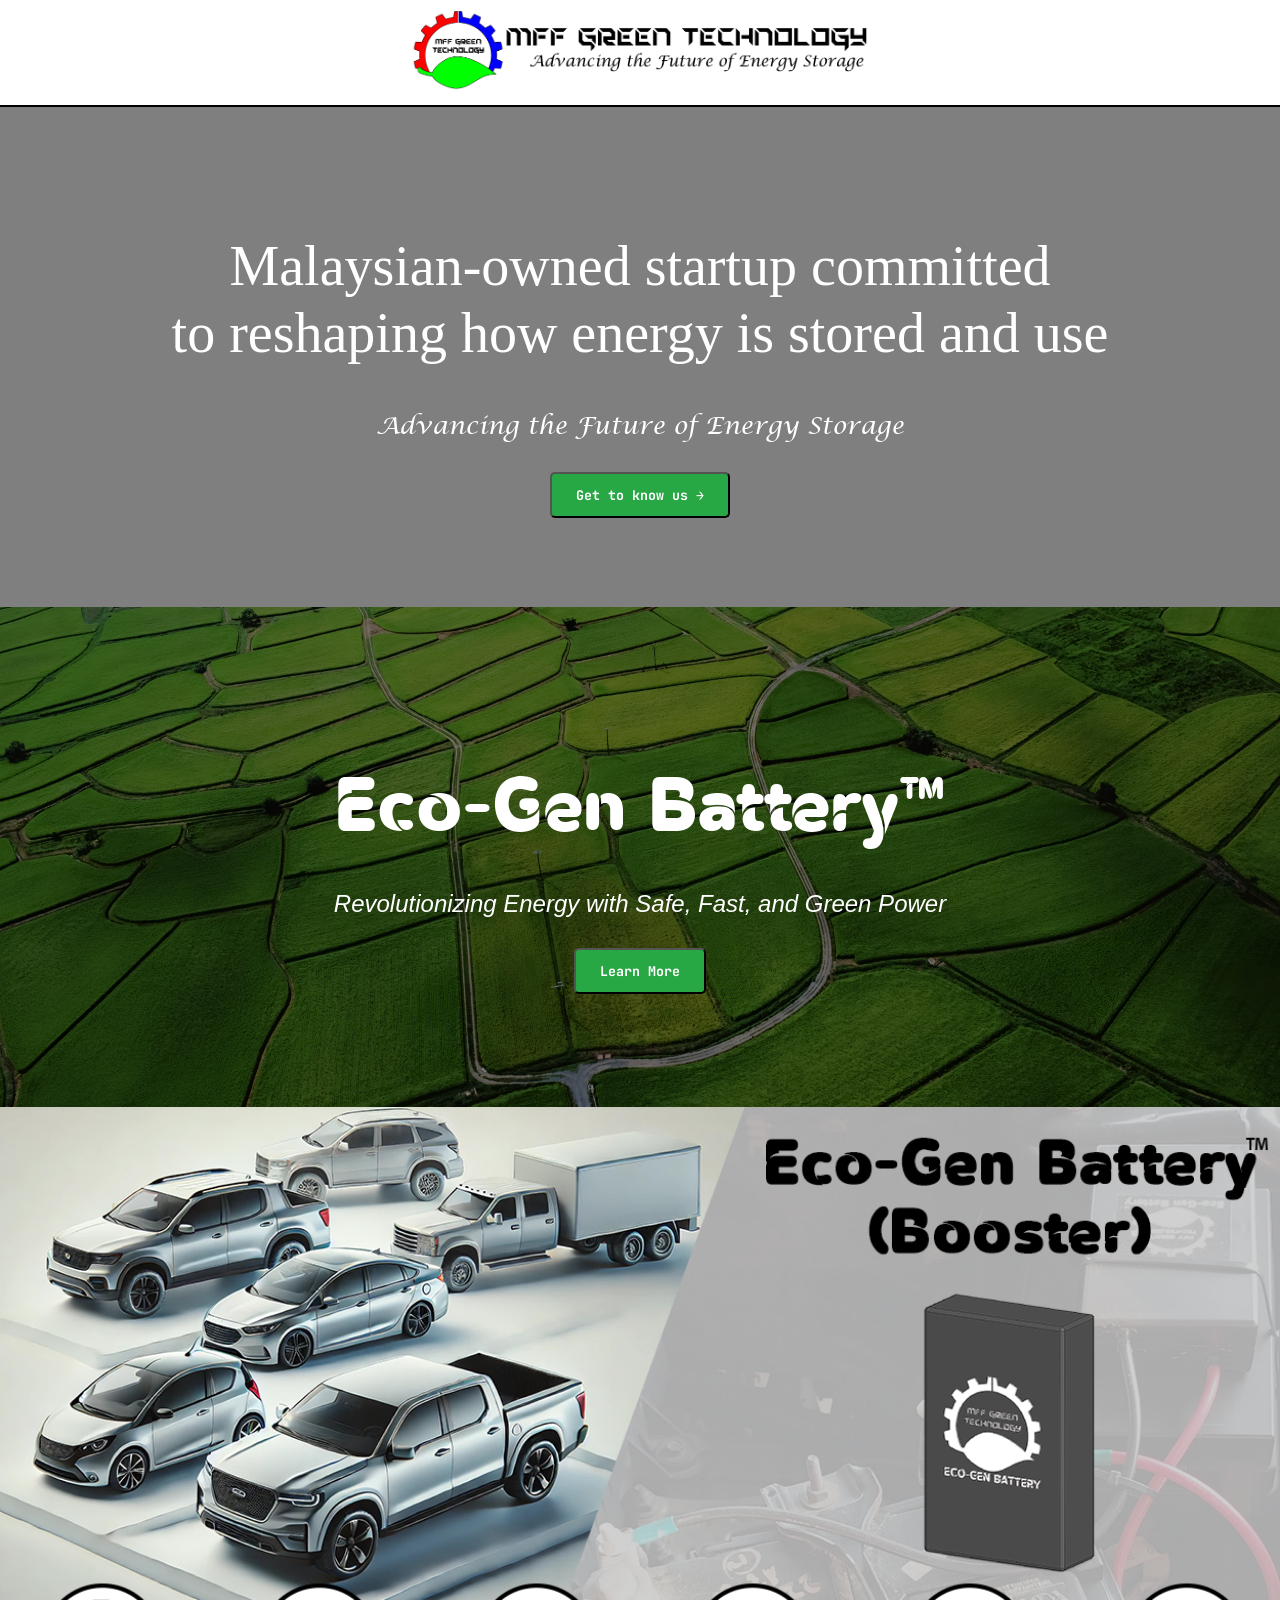
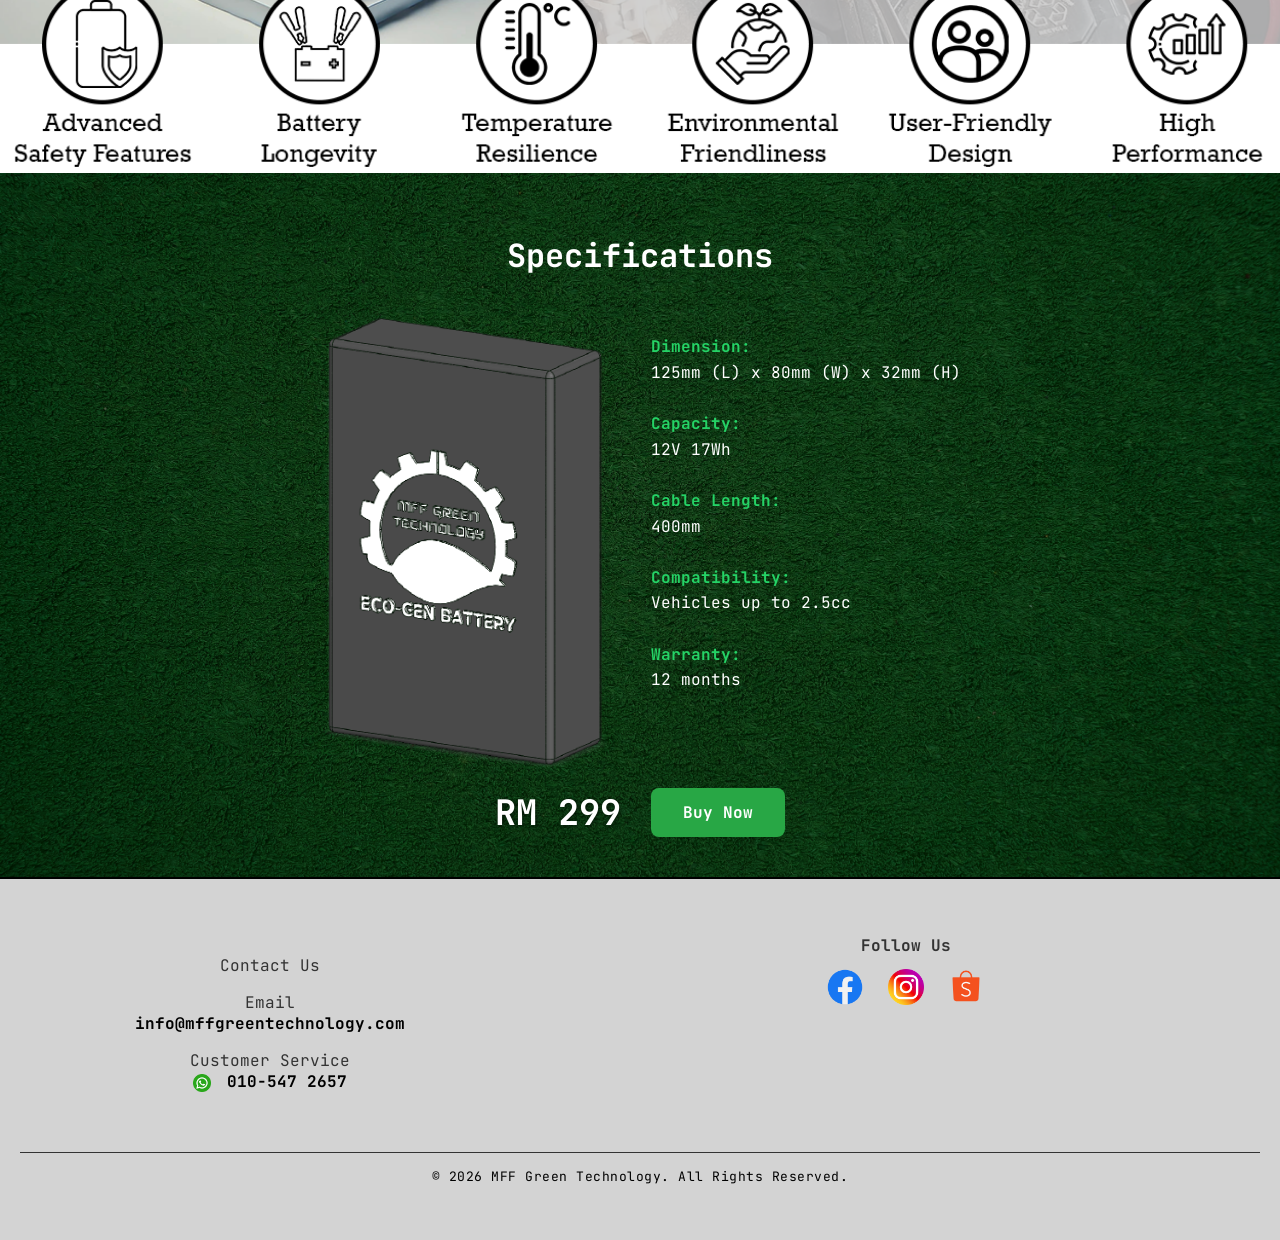
==== index.html @ 22446a82 "Update index.html" ====
<!DOCTYPE html>
<html lang="en">
<head>
    <meta charset="UTF-8">
    <meta name="viewport" content="width=device-width, initial-scale=1.0">
    <title>MFF Green Technology</title>
    <link rel="icon" type="image/x-icon" href="media/logo/MFF Green Technology (White Font).png">
    <link href="https://fonts.googleapis.com/css2?family=JetBrains+Mono:wght@400;700&display=swap" rel="stylesheet">
    <link rel="stylesheet" href="css/main.css">
    <link rel="stylesheet" href="css/index.css">
    <script src="js/main.js" defer></script>
</head>
<body>
    <div class="container">
        <!-- Header Section -->
        <header class="header">
            <!-- Top Navigation -->
            <nav class="top-navbar">
                <a href="index.html">
                    <img src="media/logo/Official Logo with Tagline.png" alt="logo" class="topLogo">
                </a>
            </nav>
        </header>

        <!-- Section 1 Content -->
        <div class="section1">
            <video class="s1-video" autoplay muted loop plainline>
                <source src="media/bgVideo1.mp4" type="video/mp4">
                Your browser does not support the video tag.
            </video>

            <div class="s1-content">
                <h1>Malaysian-owned startup committed <br> to reshaping how energy is stored and use</h1>
                <p>Advancing the Future of Energy Storage</p>
                <button class="learnbtn" id="companyInfoBtn">Get to know us →</button>
            </div>
        </div>

        <!-- Section 1 Pop Up Message Button -->
        <div id="companyModal" class="modal">
            <div class="modal-content">
                <span class="close">&times;</span>
                <h2>About Us</h2>
                <p>
                    MFF Green Technology is a Malaysian-owned startup founded in 2020, 
                    dedicated to creating safe, eco-friendly, and high-performance 
                    energy storage solutions.

                    The company aims to solve problems with 
                    conventional batteries—such as leakage, fire risks, short lifespan, 
                    and slow charging—by using innovative materials and manufacturing methods.

                    Their mission is to build trust in technology that 
                    protects people, preserves nature, and powers progress.
                    <br><br>
                    <strong>We don't just build batteries.</strong>
                    <br>
                    <strong>
                        We build trust in technology that protects 
                        people, preserves nature, and powers progress.
                    </strong>
                </p>
            </div>
        </div>

        <!-- Section 2 Content -->
        <div class="section2">
            <img src="media/bgImg1.jpg" alt="Eco-Gen Battery" class="s2-img">

            <div class="s2-content">
                <h1>Eco-Gen Battery™</h1>
                <p>Revolutionizing Energy with Safe, Fast, and Green Power</p>
                <button class="learnbtn" id="brandInfoBtn">Learn More</a>
            </div>
        </div>

        <!-- Section 2 Pop Up Message Button -->
        <div id="brandModal" class="modal">
            <div class="modal-content">
                <span class="close">&times;</span>
                <h2>What is Eco-Gen Battery™?</h2>
                <p>
                    Eco-Gen Battery is a brand that 
                    represents advanced energy solutions with a focus on environmental
                    sustainability. 
                    <br><br>
                    The name <strong>"Eco-Gen"</strong> stands for <strong>"Environmental Generation,"</strong> 
                    highlighting the brand's commitment to developing eco-friendly and 
                    innovative battery technologies.
                </p>
            </div>
        </div>        

        <!-- Section 3 Content -->
        <div class="section3">
            <img src="media/Eco-Gen Battery (Booster)_Header.png" alt="Eco-Gen Battery (Booster)" class="s3-img">
        </div>

        <!-- Section 4 Content -->
        <div class="section4">
            <img src="media/green.avif" alt="background" class="s4-img">

            <div class="s4-content">
                <h1>Specifications</h1>

                <div class="s4-flex">
                    <img src="media/Car Booster.PNG" alt="Eco-Gen Battery Booster" class="batteryBooster">

                    <div class="specs-text">
                        <p>
                            <strong>Dimension:</strong><br>
                            125mm (L) x 80mm (W) x 32mm (H) <br><br>

                            <strong>Capacity:</strong><br>
                            12V 17Wh <br><br>

                            <strong>Cable Length:</strong><br>
                            400mm <br><br>

                            <strong>Compatibility:</strong><br>
                            Vehicles up to 2.5cc <br><br>

                            <strong>Warranty:</strong><br>
                            12 months

                        </p>
                    </div>
                </div>

                <div class="price-buy">
                    <h1 class="price-tag"><strong>RM 299</strong></h1>
                    <a href="https://my.shp.ee/KeLJL6JH" target="_blank" rel="noopener noreferrer" class="buy-btn">
                        Buy Now
                    </a>
                </div>
            </div>
        </div>

        <!-- Footer Section -->
        <footer class="footer">
            <!-- Footer Top -->
            <div class="footer-content">
                <!-- Contact Us -->
                <div class="footer-contactUs">
                    <p>Contact Us</p>
                    <p>
                        Email <br>
                        <strong>
                            <a href="mailto:info@mffgreentechnology.com">info@mffgreentechnology.com</a>
                        </strong>
                    </p>
                    <p>
                        Customer Service <br>
                        <strong>
                            <img src="media/icon/whatsapp.png" alt="Whatsapp Icon" class="cs-icon">
                            <a href="https://wa.me/60105472657">010-547 2657</a>
                        </strong>
                    </p>
                </div>

                <!-- Social Links -->
                <div class="footer-social">
                    <p>Follow Us</p>
                    <div class="social-icons">
                        <a href="https://www.facebook.com/mffgreentechnology" target="_blank" rel="noopener noreferrer">
                            <img src="media/icon/facebook.png" alt="Facebook Icon">
                        </a>
                        
                        <a href="https://www.instagram.com/mffgreentechnology/" target="_blank" rel="noopener noreferrer">
                            <img src="media/icon/instagram.png" alt="Instagram Icon">
                        </a>

                        <a href="https://my.shp.ee/B9w2afPx" target="_blank" rel="noopener noreferrer">
                            <img src="media/icon/shopee.png" alt="Shopee Icon">
                        </a>
                    </div>
                </div>
            </div>

            <div class="footer-copyright">
                <p>
                    &copy; 2026 MFF Green Technology. All Rights Reserved.
                </p>
            </div>
        </footer>
    </div>
</body>
</html>
---- css/main.css ----
/* CSS for Top Navigation and Footer */

/* Lucida Calligraphy Regular */
@font-face {
    font-family: 'LucidaCalligraphy';
    src: url('../fonts/Lucida-Calligraphy/LucidaUnicodeCalligraphy.woff2') format('woff2'),
         url('../fonts/Lucida-Calligraphy/LucidaUnicodeCalligraphy.woff') format('woff'),
         url('../fonts/Lucida-Calligraphy/LucidaUnicodeCalligraphy.ttf') format('truetype');
    font-weight: normal;
    font-style: normal;
}

/* Lucida Calligraphy Bold */
@font-face {
    font-family: 'LucidaCalligraphy';
    src: url('../fonts/Lucida-Calligraphy/LucidaUnicodeCalligraphyBold.ttf') format('truetype');
    font-weight: bold;
    font-style: normal;
}

/* Omegle Regular */
@font-face {
    font-family: 'Omegle';
    src: url('../fonts/Omegle/OMEGLE.woff2') format('woff2'),
         url('../fonts/Omegle/OMEGLE.woff') format('woff'),
         url('../fonts/Omegle/OMEGLE.ttf') format('truetype'),
         url('../fonts/Omegle/OMEGLE.otf') format('opentype');
    font-weight: normal;
    font-style: normal;
}

/* Omegle Bold */
@font-face {
    font-family: 'Omegle';
    src: url('../fonts/Omegle/OMEGLE-Bold.ttf') format('truetype'),
         url('../fonts/Omegle/OMEGLE-Bold.otf') format('opentype');
    font-weight: bold;
    font-style: normal;
}

body{
    margin: 0;
    font-family: 'JetBrains Mono', monospace;
}

body.menu-open {
    overflow: hidden;
}

/* Top-Navbar */
.top-navbar{
    display: flex;
    align-items: center;
    justify-content: center;
    background-color: white;
    padding: 10px 12px;
    border-bottom: 2px solid black;
    width: 100%;
    box-sizing: border-box;
    position: relative;
}

.topLogo{
    height: 80px;
}
/* iPad — same desktop structure, tighter spacing */
@media (min-width: 601px) and (max-width: 1024px) {
    .top-navbar {
        padding: 10px 24px;
        width: 100%;
    }

    .logo {
        margin-left: 0;
        height: 96px;
    }

    .nav-links {
        position: static;
        transform: none;
        left: auto;
        flex: 1;
        justify-content: center;
        gap: 20px;
    }

    .nav-links li a {
        padding: 6px 8px;
        font-size: 0.95rem;
    }
}

/* iPad portrait */
@media (min-width: 601px) and (max-width: 1024px) and (orientation: portrait) {
    .top-navbar {
        padding: 8px 20px;
    }

    .logo {
        height: 84px;
    }

    .nav-links {
        gap: 12px;
    }

    .nav-links li a {
        font-size: 0.85rem;
        padding: 5px 6px;
    }
}

/* iPad landscape */
@media (min-width: 601px) and (max-width: 1024px) and (orientation: landscape) {
    .logo {
        height: 88px;
    }

    .nav-links {
        gap: 22px;
    }
}

/* iPad Pro / Air landscape (touch only, so laptops stay desktop) */
@media (min-width: 1025px) and (max-width: 1366px) and (hover: none) and (pointer: coarse) {
    .top-navbar {
        padding: 10px 28px;
        width: 100%;
    }

    .logo {
        margin-left: 48px;
        height: 100px;
    }

    .nav-links {
        gap: 24px;
    }
}

/* Mobile View */
@media (max-width: 600px) {
    .top-navbar {
        justify-content: center;
        padding: 8px 16px;
        z-index: 1001;
    }

    .topLogo{
        display: block;
        margin-left: 0 auto;
        max-height: 60px;
        height: auto;
        width: auto;
    }

}

/* Footer Base */
.footer{
    width: 100%;
    height: auto;
    background-color: lightgray;
    color: #333;
    padding: 40px 20px;
    font-family: 'JetBrains Mono', monospace;
    box-sizing: border-box;
    border-top: 2px solid black;
}

/* Footer Content Layout */
.footer-content {
    display: flex;
    flex-wrap: wrap;
    justify-content: center;
    gap: 2rem;
    margin-bottom: 2rem;
    text-align: center;
}

.footer-contactUs {
    flex: 1;
    padding: 20px;
    font-family: 'JetBrains Mono', monospace;
}

.footer-contactUs p {
    margin-bottom: 0.5rem;
}

.footer-contactUs a {
    text-decoration: none;
    color: black;
    font-weight: bold;
}

.footer-contactUs a:hover {
    text-decoration: underline;
}

.footer-contactUs .cs-icon {
    width: 18px;
    height: 18px;
    vertical-align: middle;
    margin-right: 6px;
}

.footer-social{
    flex: 1 1 250px;
    min-width: 250px;
}

/* Footer Headings */
.footer-social p{
    margin-bottom: 0.5rem;
    font-weight: bold;
}

/* Social Icons */
.social-icons{
    display: flex;
    justify-content: center;
    align-items: center;
    gap: 15px;
}

.social-icons a{
    display: inline-block;
    text-decoration: none;
}

.social-icons img {
    display: block;
    width: 36px;
    margin: 0.3rem;
    border: none;
    transition: transform 0.3s ease;
}

.social-icons img:hover {
    transform: scale(1.3);
}

/* Footer Copyright */
.footer-copyright {
    text-align: center;
    padding: 15px 0;
    color: black;
    font-size: 13px;
    border-top: 1px solid #333;
    font-family: 'JetBrains Mono', monospace;
}

.footer-copyright p {
    margin: 0;
    letter-spacing: 0.5px;
}
---- css/index.css ----
/* CSS for index.html */

/* Lucida Calligraphy Regular */
@font-face {
    font-family: 'LucidaCalligraphy';
    src: url('../fonts/Lucida-Calligraphy/LucidaUnicodeCalligraphy.woff2') format('woff2'),
         url('../fonts/Lucida-Calligraphy/LucidaUnicodeCalligraphy.woff') format('woff'),
         url('../fonts/Lucida-Calligraphy/LucidaUnicodeCalligraphy.ttf') format('truetype');
    font-weight: normal;
    font-style: normal;
}

/* Lucida Calligraphy Bold */
@font-face {
    font-family: 'LucidaCalligraphy';
    src: url('../fonts/Lucida-Calligraphy/LucidaUnicodeCalligraphyBold.ttf') format('truetype');
    font-weight: bold;
    font-style: normal;
}

/* Omegle Regular */
@font-face {
    font-family: 'Omegle';
    src: url('../fonts/Omegle/OMEGLE.woff2') format('woff2'),
         url('../fonts/Omegle/OMEGLE.woff') format('woff'),
         url('../fonts/Omegle/OMEGLE.ttf') format('truetype'),
         url('../fonts/Omegle/OMEGLE.otf') format('opentype');
    font-weight: normal;
    font-style: normal;
}

/* Omegle Bold */
@font-face {
    font-family: 'Omegle';
    src: url('../fonts/Omegle/OMEGLE-Bold.ttf') format('truetype'),
         url('../fonts/Omegle/OMEGLE-Bold.otf') format('opentype');
    font-weight: bold;
    font-style: normal;
}

.section1 {
    position: relative;
    width: 100%;
    height: 500px;
    overflow: hidden;
    font-family: 'JetBrains Mono', monospace;
}

.s1-video {
    position: absolute;
    top: 0;
    left: 0;
    width: 100%;
    height: 100%;
    object-fit: cover;
    z-index: 0;
}

.s1-content {
    position: relative;
    z-index: 1;
    display: flex;
    flex-direction: column;
    align-items: center;
    justify-content: center;
    height: 100%;
    color: white;
    text-align: center;
    padding: 0 20px;
    background: rgba(0, 0, 0, 0.5); /* optional semi-transparent overlay */
}

.s1-content h1 {
    font-family: 'Rockwell', serif;
    font-size: clamp(2rem, 5vw, 3.5rem); /* responsive scaling */
    margin-bottom: 20px;
    font-weight: 500;
    line-height: 1.2;
}

.s1-content p {
    font-family: 'LucidaCalligraphy', cursive;
    font-size: clamp(1rem, 3vw, 1.5rem);
    margin-bottom: 30px;
    font-weight: 400;
    max-width: 800px;
}

.learnbtn {
    display: inline-block;
    padding: 12px 24px;
    background-color: #28a745;
    color: white;
    text-decoration: none;
    font-weight: bold;
    border-radius: 5px;
    transition: background 0.3s ease;
    font-family: 'JetBrains Mono', monospace;
}

.learnbtn:hover {
    background-color: #218838;
    transform: translateY(-2px); /* subtle hover lift */
}

/* --- Existing CSS above remains unchanged --- */

/* Modal background */
.modal {
    display: none; 
    position: fixed; 
    z-index: 2000; 
    left: 0;
    top: 0;
    width: 100%; 
    height: 100%; 
    background-color: rgba(0,0,0,0.7);
    backdrop-filter: blur(4px); /* subtle blur effect */
    overflow-y: auto;
}

/* Modal box */
.modal-content {
    background-color: #fefefe;
    margin: 10% auto;
    padding: 30px;
    border-radius: 12px;
    width: 90%;
    max-width: 600px;
    text-align: justify;
    box-shadow: 0 6px 20px rgba(0,0,0,0.3);
    font-family: 'JetBrains Mono', monospace;
    animation: fadeIn 0.4s ease;
    position: relative;
}

/* Modal heading */
.modal-content h2 {
    font-family: 'Omegle', sans-serif;
    font-size: 1.6rem;
    margin-bottom: 16px;
    color: #28a745;
    text-align: center;
}

/* Modal text */
.modal-content p {
    font-family: 'JetBrainsMono', monospace;
    font-size: 1rem;
    line-height: 1.5;
    color: #333;
}

/* Close button */
.close {
    position: absolute;
    top: 12px;
    right: 16px;
    font-size: 24px;
    font-weight: bold;
    cursor: pointer;
    color: #666;
    transition: color 0.3s ease;
}
.close:hover {
    color: #d9534f;
}

/* Animation for modal */
@keyframes fadeIn {
    from {opacity: 0; transform: scale(0.95);}
    to {opacity: 1; transform: scale(1);}
}


.section2{
    position: relative;
    width: 100%;
    height: 600px;
    overflow: hidden;
    font-family: 'JetBrains Mono', monospace;
}

.s2-img{    
    position: absolute;
    top: 0;
    left: 0;
    width: 100%;
    height: 100%;
    object-fit: cover;
    z-index: 0;
}

.section2{
    position: relative;
    width: 100%;
    height: 500px;
    overflow: hidden;
    font-family: 'JetBrains Mono', monospace;
}

.s2-img{    
    position: absolute;
    top: 0;
    left: 0;
    width: 100%;
    height: 100%;
    object-fit: cover;
    z-index: 0;
}

.s2-content{
    position: relative;
    z-index: 1;
    display: flex;
    flex-direction: column;
    align-items: center;
    justify-content: center;
    height: 100%;
    color: white;
    text-align: center;
    padding: 0 20px;
    background: rgba(0, 0, 0, 0.5);
}

.s2-content h1 {
    font-family: 'Omegle', sans-serif;
    font-size: clamp(4rem, 6vw, 8rem);
    margin-bottom: 10px;
    font-weight: 500;
    line-height: 1.1;
}

.s2-content p {
    font-family: Arial, sans-serif;
    font-style: italic;
    font-size: clamp(1rem, 3vw, 1.5rem);
    margin-bottom: 30px;
    font-weight: 400;
    max-width: 800px;
}

/* Section 3 */
.section3 {
    width: 100%;
    height: auto;
    overflow: hidden;
    font-family: 'JetBrains Mono', monospace;
}

.s3-img {    
    width: 100%;        /* full width scaling */
    height: auto;       /* keep natural aspect ratio */
    display: block;     /* removes inline spacing issues */
    position: relative; /* no need for absolute positioning */
    object-fit: contain; /* ensures the whole image is visible */
}

.section4 {
    position: relative;
    width: 100%;
    height: auto;
    overflow: hidden;
    font-family: 'JetBrains Mono', monospace;
}

.s4-img {    
    position: absolute;
    top: 0;
    left: 0;
    width: 100%;
    height: 100%;
    object-fit: cover;
    z-index: 0;
}

.s4-content {
    position: relative;
    z-index: 1;
    display: flex;
    flex-direction: column;
    align-items: center;
    justify-content: flex-start;
    height: 100%;
    color: white;
    text-align: center;
    padding: 40px 20px;
    background: rgba(0, 0, 0, 0.5);
}

.s4 h1{
    margin-top: 20px;
}

.s4-flex {
    display: flex;
    justify-content: center;
    align-items: flex-start;
    gap: 40px;
    flex-wrap: wrap;
    margin-top: 20px;
}

.batteryBooster{
    height: 450px;
    width: auto;
}

.specs-text {
    max-width: 400px;
    text-align: left;
    font-size: 1rem;
    line-height: 1.6;
}

.specs-text strong {
    color: #25D366;
}


/* Section 5 */
.section5 {
    position: relative;
    width: 100%;
    height: auto;
    overflow: hidden;
    font-family: 'JetBrains Mono', monospace;
}

.s5-img {    
    position: absolute;
    top: 0;
    left: 0;
    width: 100%;
    height: 100%;
    object-fit: cover;
    z-index: 0;
}

.s5-content {
    position: relative;
    z-index: 1;
    display: flex;
    flex-direction: column;
    align-items: center;
    justify-content: center;
    height: 100%;
    color: white;
    text-align: center;
    padding: 40 20px;
    background: rgba(0, 0, 0, 0.5);
}

.price-buy {
    display: flex;
    justify-content: center;
    align-items: center;
    gap: 30px;
    flex-wrap: wrap;
    margin-top: 20px;
}

.price-tag {
    font-size: 2.2rem;
    font-weight: bold;
    color: #fff;
    margin: 0;
    text-shadow: 1px 1px 4px rgba(0,0,0,0.6);
}

.buy-btn {
    background-color: #28a745;
    color: white;
    font-weight: bold;
    text-decoration: none;
    padding: 14px 32px;
    border-radius: 8px;
    transition: background-color 0.3s ease, transform 0.2s ease;
    display: flex;
    align-items: center;
    gap: 10px;
}

.buy-btn:hover {
    background-color: #218838;
    transform: scale(1.05);
}

@media(max-width: 600px){
    .section1{
        height: 400px
    }

    .section2{
        height: 400px;
    }

    .batteryBooster{
        max-height: 300px;
    }

    .modal-content{
        width: 80%;
        margin: 10% auto;
        padding: 18px;
        font-size: 0.9rem;
    }

    .modal-content h2{
        font-size: 1.4rem;
    }

    .modal-content p{
        font-size: 0.9rem;
        line-height: 1.4;
    }

    .close{
        font-size: 22px;
        top: 8px;
        right: 12px;
    }
}
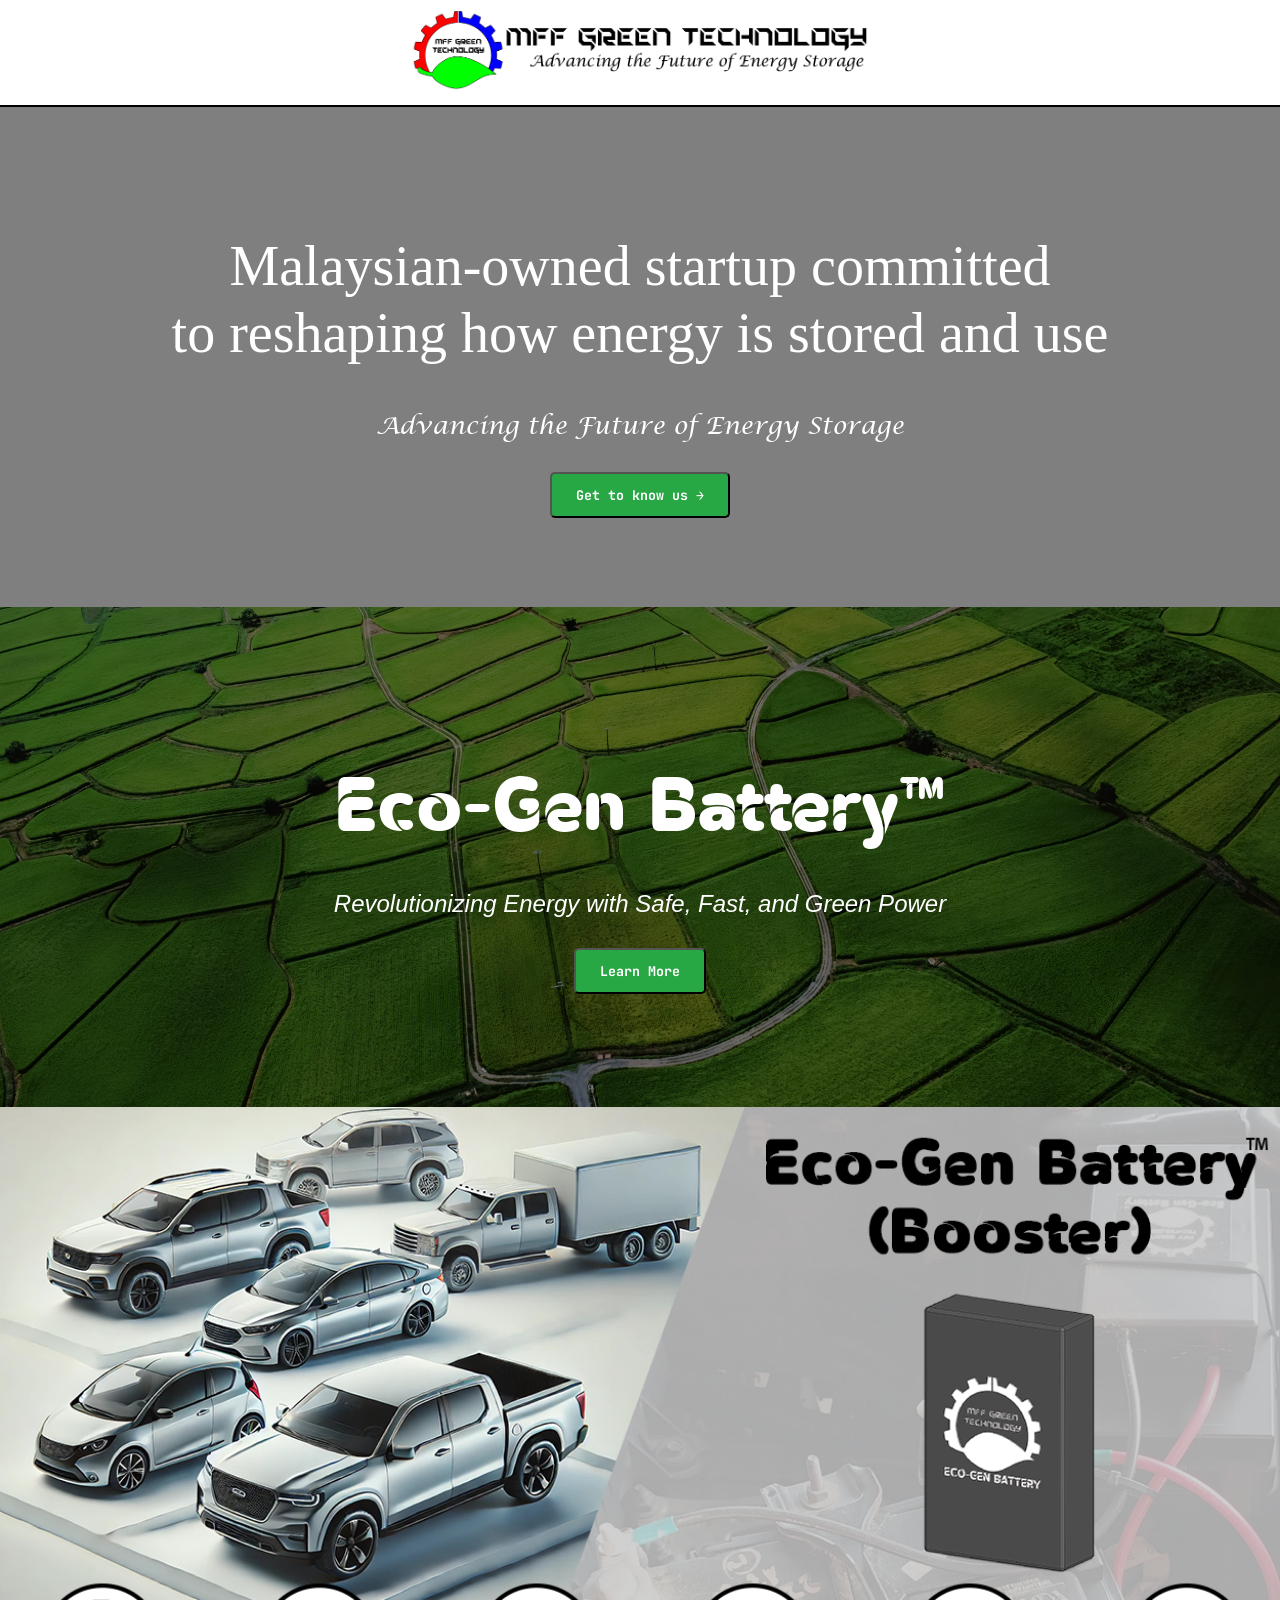
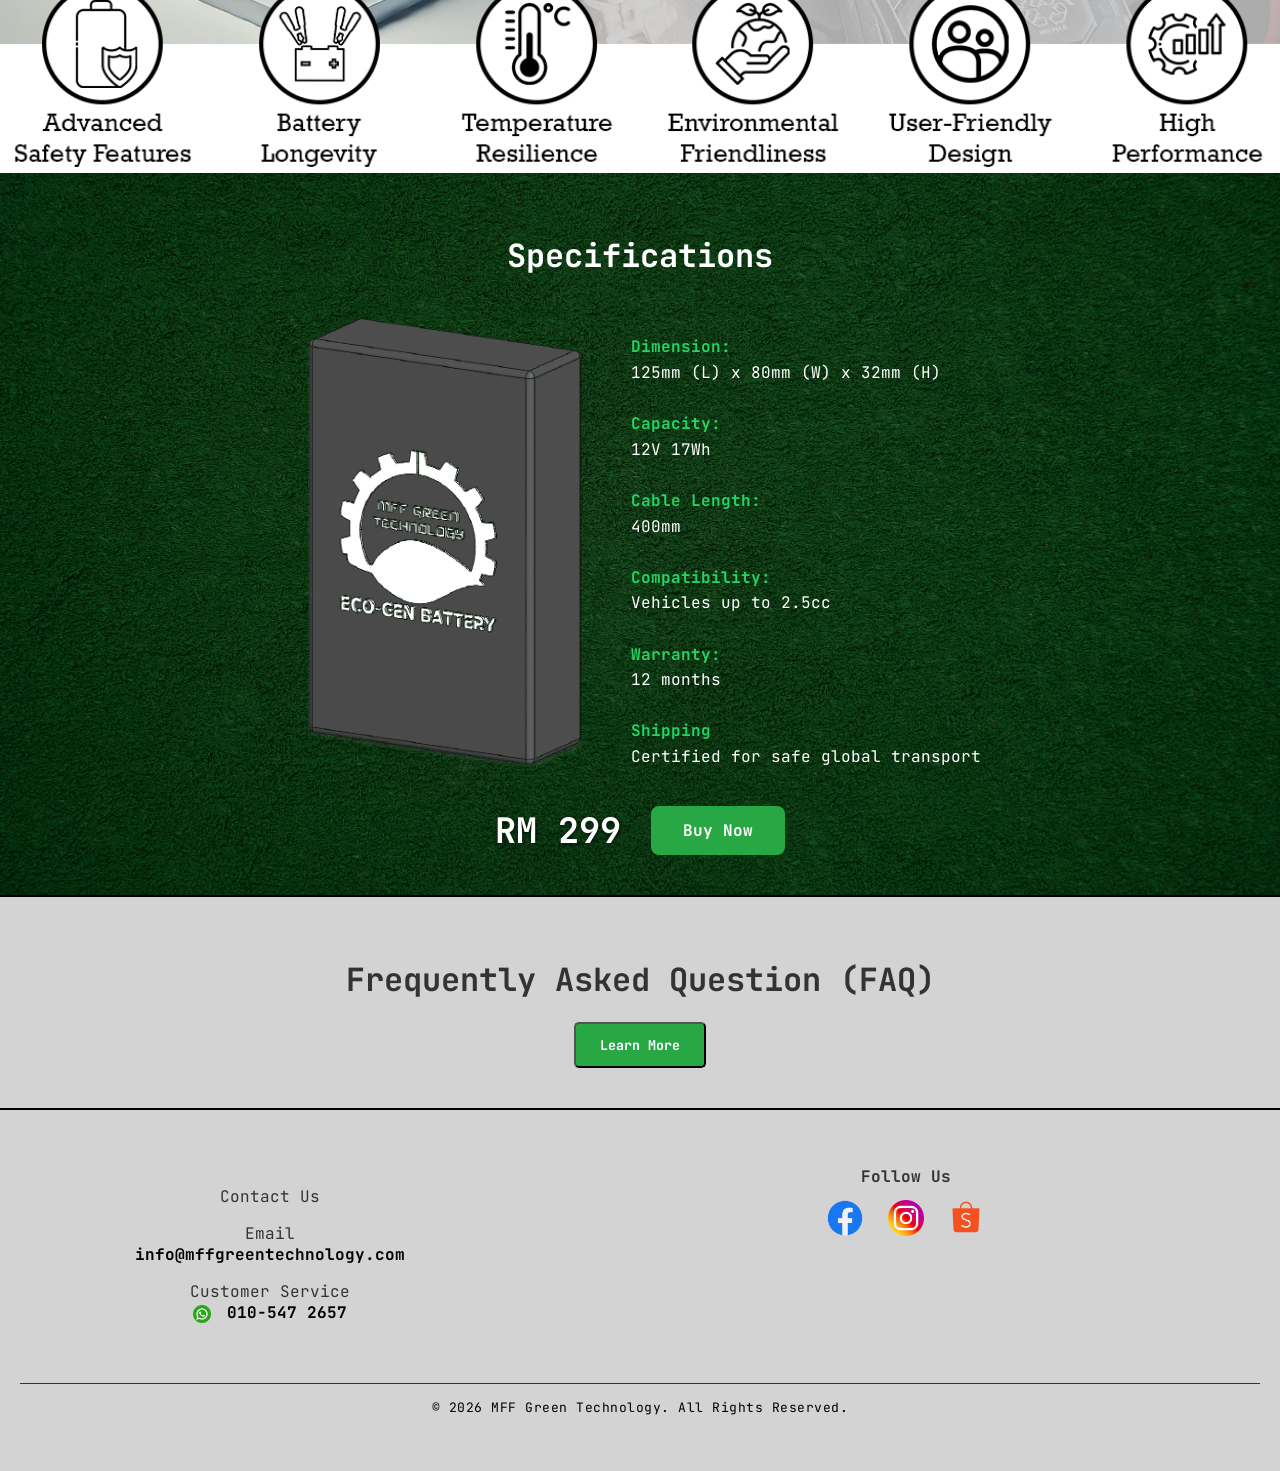
==== commit a21a7e2e: "Update index.html" ====
--- a/index.html
+++ b/index.html
@@ -9,6 +9,25 @@
     <link rel="stylesheet" href="css/main.css">
     <link rel="stylesheet" href="css/index.css">
     <script src="js/main.js" defer></script>
+    <!-- Google tag (gtag.js) -->
+    <script async src="https://www.googletagmanager.com/gtag/js?id=G-3W6DB83Z1Q"></script>
+    <script>
+      window.dataLayer = window.dataLayer || [];
+      function gtag(){dataLayer.push(arguments);}
+      gtag('js', new Date());
+    
+      gtag('config', 'G-3W6DB83Z1Q');
+    </script>
+    <!-- Vercel Web Analytics -->
+    <script>
+      window.va = window.va || function () { (window.vaq = window.vaq || []).push(arguments); };
+    </script>
+    <script defer src="/_vercel/insights/script.js"></script>
+    <!-- Vercel Speed Insights -->
+    <script>
+      window.si = window.si || function () { (window.siq = window.siq || []).push(arguments); };
+    </script>
+    <script defer src="/_vercel/speed-insights/script.js"></script>
 </head>
 <body>
     <div class="container">
@@ -121,7 +140,10 @@
                             Vehicles up to 2.5cc <br><br>
 
                             <strong>Warranty:</strong><br>
-                            12 months
+                            12 months <br><br>
+
+                            <strong>Shipping</strong><br>
+                            Certified for safe global transport
 
                         </p>
                     </div>
@@ -132,6 +154,49 @@
                     <a href="https://my.shp.ee/KeLJL6JH" target="_blank" rel="noopener noreferrer" class="buy-btn">
                         Buy Now
                     </a>
+                </div>
+            </div>
+        </div>
+
+        <div class="section5">
+            <h1>Frequently Asked Question (FAQ)</h1>
+
+            <div class="s5-content">
+                <button class="learnbtn" id="FAQInfoBtn">Learn More</a>
+            </div>
+
+            <div id="FAQModal" class="modal">
+                <div class="modal-content">
+                    <span class="close">&times;</span>
+                    <h2>Frequently Asked Question (FAQ)</h2>
+                    <p>
+                    <strong>1. What makes Eco-Gen Battery™ (Booster) different from normal lead-acid batteries?</strong>
+                    <br>
+                    Eco-Gen Battery™ (Booster) is made of non-chemical materials and the casing is made of biodegradable plastic.
+                    </p>
+                    <p>
+                        <strong>2. How long does Eco-Gen Battery™ (Booster) last?</strong>
+                        <br>
+                        Eco-Gen Battery™ (Booster) can last up to 20,000 cycles (around 10 years of use).
+                    </p>
+                    <p>
+                        <strong>3. Is Eco-Gen Battery™ (Booster) safe to use?</strong>
+                        <br>
+                        Yes. It has a built-in Battery Management System (BMS) that protects against overcharging, overheating,
+                        over-discharging and short circuit, making it safer than conventional batteries.
+                    </p>
+                    <p>
+                        <strong>4. How does Eco-Gen Battery™ (Booster) perform in hot or cold weather?</strong>
+                        <br>
+                        It maintains stable in extreme conditions (from -20°C until 60°C).
+                    </p>
+                    <p>
+                        <strong>5. What warranty does Eco-Gen Battery come with?</strong>
+                        <br>
+                        The Eco-Gen Battery™ (Booster) is covered against manufacturing defects, 
+                        faulty workmanship, or internal electronic component failure 
+                        for 12 months from the date of purchase or registration.
+                    </p>
                 </div>
             </div>
         </div>
--- a/css/index.css
+++ b/css/index.css
@@ -318,37 +318,23 @@
 }
 
 
-/* Section 5 */
 .section5 {
-    position: relative;
     width: 100%;
     height: auto;
-    overflow: hidden;
-    font-family: 'JetBrains Mono', monospace;
-}
-
-.s5-img {    
-    position: absolute;
-    top: 0;
-    left: 0;
-    width: 100%;
-    height: 100%;
-    object-fit: cover;
-    z-index: 0;
+    background-color: lightgray;
+    color: #333;
+    padding: 40px 20px;
+    font-family: 'JetBrains Mono', monospace;
+    box-sizing: border-box;
+    border-top: 2px solid black;
+}
+
+.section5 h1 {
+    text-align: center;
 }
 
 .s5-content {
-    position: relative;
-    z-index: 1;
-    display: flex;
-    flex-direction: column;
-    align-items: center;
-    justify-content: center;
-    height: 100%;
-    color: white;
-    text-align: center;
-    padding: 40 20px;
-    background: rgba(0, 0, 0, 0.5);
+    text-align: center;
 }
 
 .price-buy {
